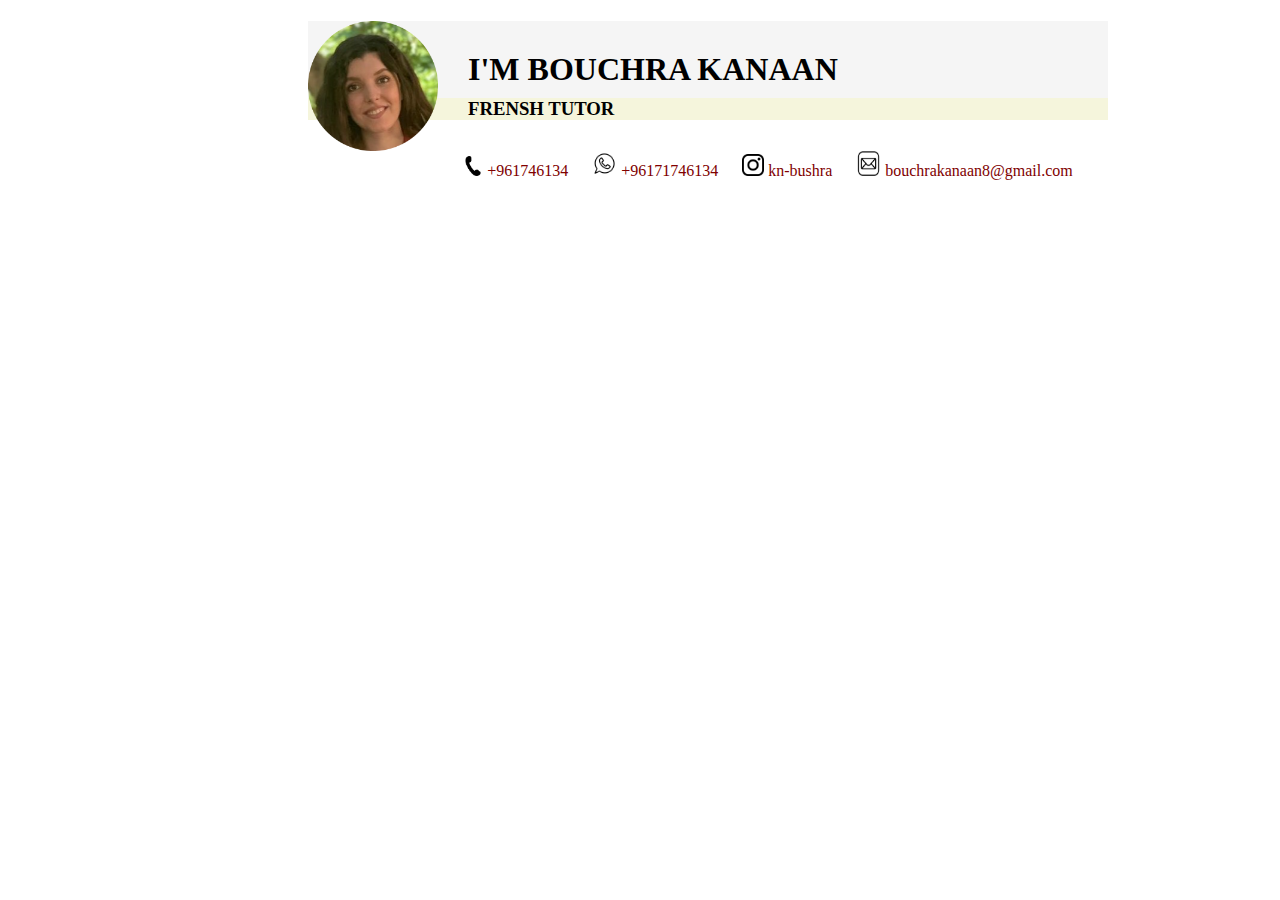
==== English-cv.html @ c3e8a2ff "Add files via upload" ====
<!DOCTYPE html>
<html lang="en">
<head>
    <meta charset="UTF-8">
    <title>Bouchra's CV site / Lang= English</title>
    <link rel="stylesheet" href="css/styles1.css">
    <link rel="icon" href="images/favicon.ico">
</head>
<body>
    <div class="firstdiv">
        <img class="prof" src="images/bouchra.png" alt="profile picture">
        <h1>I'M BOUCHRA KANAAN</h1>
        <h3>FRENSH TUTOR</h3>
    </div>
    <div class="numbers">
        <img class="phone" src="images/phone.png">
        <a>+961746134</a>
        <img class="whatsapp" src="images/whatsapp.png">
        <a href="https://wa.me/96171746134">+96171746134</a>
        <img class="instagram" src="images/instagram.png">
        <a href="https://instagram.com/kn_bushra?igshid=YmMyMTA2M2Y=">kn-bushra</a>
        <img class="mail" src="images/mail.png">
        <a href="mailto:bouchrakanaan8@gmail.com">bouchrakanaan8@gmail.com</a>
    </div>

</body>
</html>
---- css/styles1.css ----
.firstdiv {
    width: 800px;
    height: 100px;
    margin: 0 0 0 300px;
    text-align: left;
}

.prof {
    width: 130px;
    float: left;
    margin-right: 30px;
}

h1 {
    padding-top: 30px;
    padding-bottom: 10px;
    margin-bottom: 0;
    background-color: whitesmoke;
}

h3 {
    background-color: beige;
    margin-top: 0;
}

.whatsapp {
    margin-left: 20px;
    height: 25px;
    width: 25px;
}

.phone {
    margin-left: 20px;
    height: 20px;
    width: 20px;
}

.mail {
    margin-left: 20px;
    height: 25px;
    width: 25px;
}

.instagram {
    margin-left: 20px;
    height: 22px;
    width: 22px;
}

.numbers {
    width: 1000px;
    text-align: center;
    margin-left: 250px;
    margin-top: 30px;
    padding-top: 0;
}

a {font-size:medium;
    color:maroon;
    text-decoration: none;
    height: 70px;
    width: 70px;
}
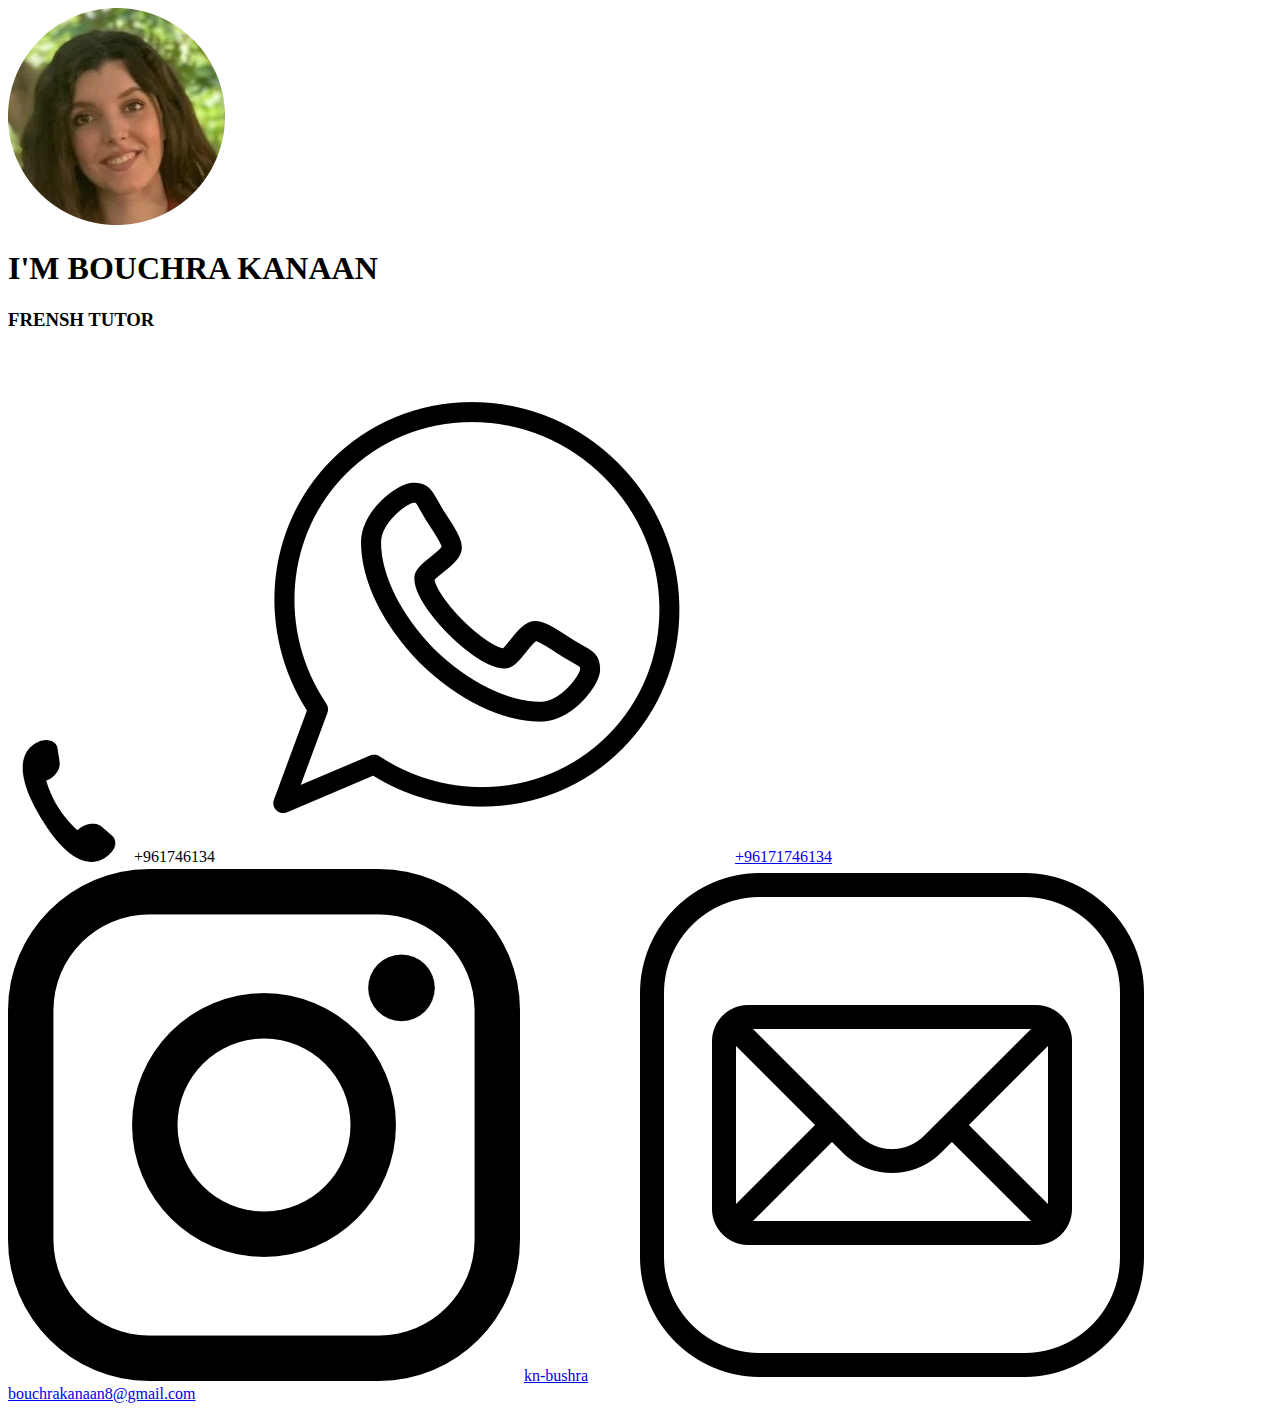
==== commit 56fdb298: "Add files via upload" ====
--- a/English-cv.html
+++ b/English-cv.html
@@ -3,7 +3,7 @@
 <head>
     <meta charset="UTF-8">
     <title>Bouchra's CV site / Lang= English</title>
-    <link rel="stylesheet" href="css/styles1.css">
+    <link rel="stylesheet" href="css/styles-eg.css">
     <link rel="icon" href="images/favicon.ico">
 </head>
 <body>
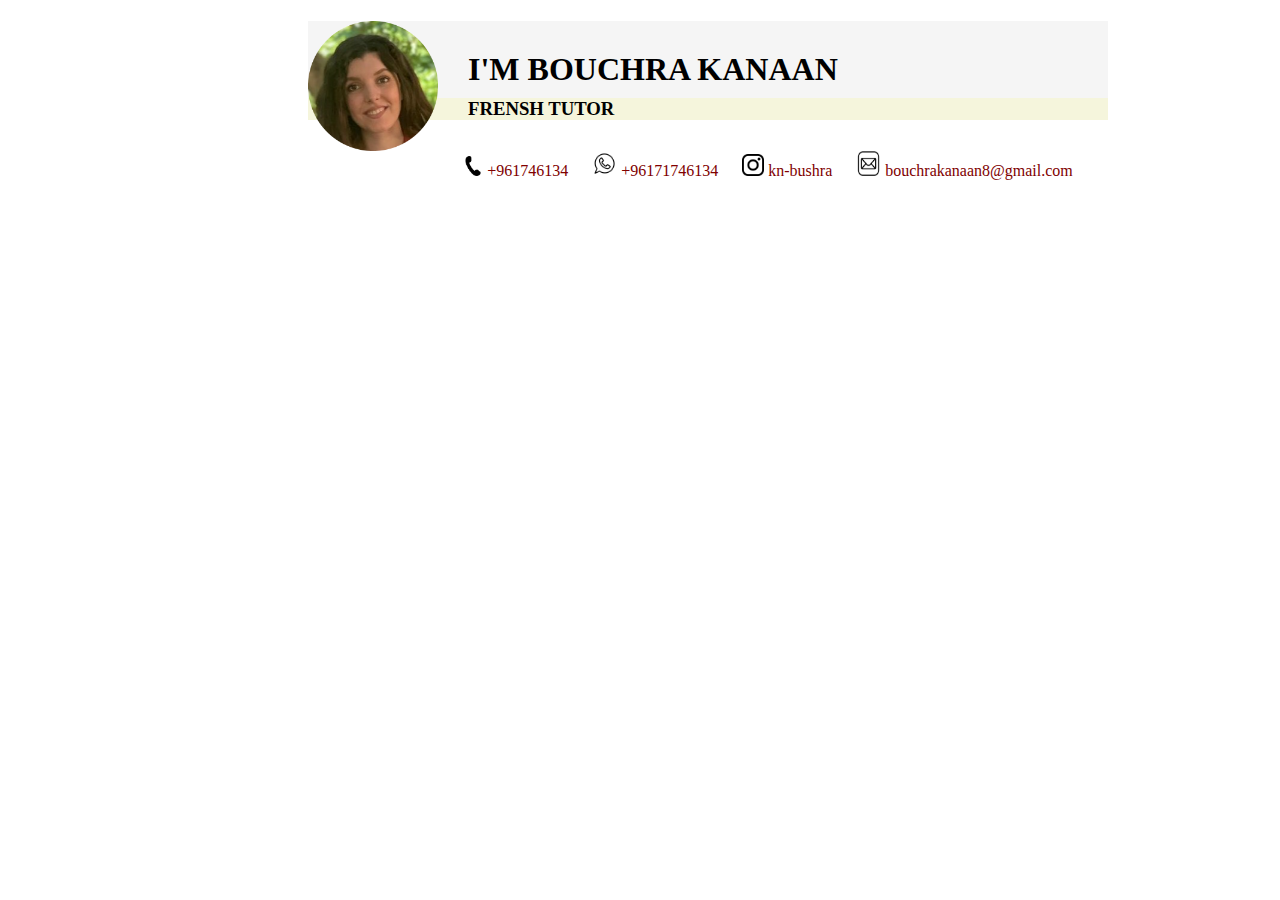
==== commit fb1861d7: "Update English-cv.html" ====
--- a/English-cv.html
+++ b/English-cv.html
@@ -3,7 +3,7 @@
 <head>
     <meta charset="UTF-8">
     <title>Bouchra's CV site / Lang= English</title>
-    <link rel="stylesheet" href="css/styles-eg.css">
+    <link rel="stylesheet" href="css/styles-eng.css">
     <link rel="icon" href="images/favicon.ico">
 </head>
 <body>
@@ -24,4 +24,4 @@
     </div>
 
 </body>
-</html>+</html>
--- a/css/styles-eng.css
+++ b/css/styles-eng.css
@@ -0,0 +1,63 @@
+.firstdiv {
+    width: 800px;
+    height: 100px;
+    margin: 0 0 0 300px;
+    text-align: left;
+}
+
+.prof {
+    width: 130px;
+    float: left;
+    margin-right: 30px;
+}
+
+h1 {
+    padding-top: 30px;
+    padding-bottom: 10px;
+    margin-bottom: 0;
+    background-color: whitesmoke;
+}
+
+h3 {
+    background-color: beige;
+    margin-top: 0;
+}
+
+.whatsapp {
+    margin-left: 20px;
+    height: 25px;
+    width: 25px;
+}
+
+.phone {
+    margin-left: 20px;
+    height: 20px;
+    width: 20px;
+}
+
+.mail {
+    margin-left: 20px;
+    height: 25px;
+    width: 25px;
+}
+
+.instagram {
+    margin-left: 20px;
+    height: 22px;
+    width: 22px;
+}
+
+.numbers {
+    width: 1000px;
+    text-align: center;
+    margin-left: 250px;
+    margin-top: 30px;
+    padding-top: 0;
+}
+
+a {font-size:medium;
+    color:maroon;
+    text-decoration: none;
+    height: 70px;
+    width: 70px;
+}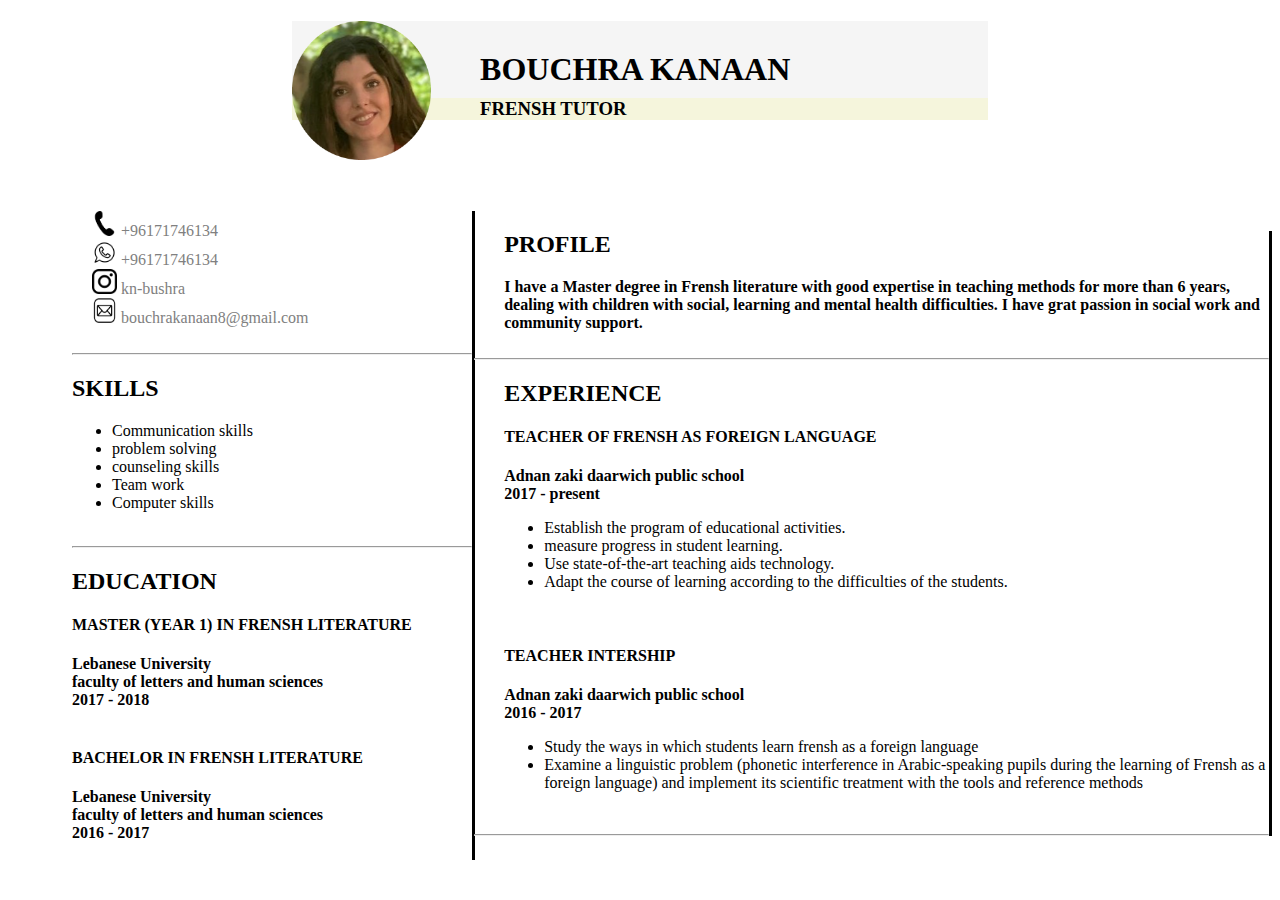
==== commit 2e57951d: "Add files via upload" ====
--- a/English-cv.html
+++ b/English-cv.html
@@ -9,19 +9,71 @@
 <body>
     <div class="firstdiv">
         <img class="prof" src="images/bouchra.png" alt="profile picture">
-        <h1>I'M BOUCHRA KANAAN</h1>
+        <h1>BOUCHRA KANAAN</h1>
         <h3>FRENSH TUTOR</h3>
     </div>
+    <br><br><br><br>
     <div class="numbers">
         <img class="phone" src="images/phone.png">
-        <a>+961746134</a>
+        <a>+96171746134</a><br>
         <img class="whatsapp" src="images/whatsapp.png">
-        <a href="https://wa.me/96171746134">+96171746134</a>
+        <a href="https://wa.me/96171746134">+96171746134</a><br>
         <img class="instagram" src="images/instagram.png">
-        <a href="https://instagram.com/kn_bushra?igshid=YmMyMTA2M2Y=">kn-bushra</a>
+        <a href="https://instagram.com/kn_bushra?igshid=YmMyMTA2M2Y=">kn-bushra</a><br>
         <img class="mail" src="images/mail.png">
-        <a href="mailto:bouchrakanaan8@gmail.com">bouchrakanaan8@gmail.com</a>
+        <a href="mailto:bouchrakanaan8@gmail.com">bouchrakanaan8@gmail.com</a><br><br>
+
+        <hr>
+
+        <h2>SKILLS</h2>
+        <ul>
+        <li>Communication skills</li>
+        <li>problem solving</li>
+        <li>counseling skills</li>
+        <li>Team work</li>
+        <li>Computer skills</li><br>
+        </ul>
+        
+        <hr>
+
+        <h2>EDUCATION</h2>
+        <h4>MASTER (YEAR 1) IN FRENSH LITERATURE</h4>
+        <b>Lebanese University</b><br>
+        <b>faculty of letters and human sciences</b><br>
+        <b>2017 - 2018</b><br><br>
+        <h4>BACHELOR IN FRENSH LITERATURE</h4>
+        <b>Lebanese University</b><br>
+        <b>faculty of letters and human sciences</b><br>
+        <b>2016 - 2017</b><br><br>
+    </div>
+
+    <div class="profile">
+        <h2 class="s">PROFILE</h2>
+        <div class="s"><b>I have a Master degree in Frensh literature with good expertise in teaching methods for more than 6 years, dealing with children with social, learning and mental health difficulties. I have grat passion in social work and community support.</b></div>
+    
+    <br><hr>
+
+        <h2 class="s">EXPERIENCE</h2>
+        <h4 class="s">TEACHER OF FRENSH AS FOREIGN LANGUAGE</h4>
+        <b class="s">Adnan zaki daarwich public school</b><br>
+        <b class="s">2017 - present</b>
+        <ul class="s">
+        <li>Establish the program of educational activities.</li>
+        <li>measure progress in student learning.</li>
+        <li>Use state-of-the-art teaching aids technology.</li>
+        <li>Adapt the course of learning according to the difficulties of the students.</li>
+        </ul><br>
+        <h4 class="s">TEACHER INTERSHIP</h4>
+        <b class="s">Adnan zaki daarwich public school</b><br>
+        <b class="s">2016 - 2017</b>
+        <ul class="s">
+        <li>Study the ways in which students learn frensh as a foreign language</li>
+        <li>Examine a linguistic problem (phonetic interference in Arabic-speaking pupils during the learning of Frensh as a foreign language) and implement its scientific treatment with the tools and reference methods</li>
+        </ul>
+
+        <br><hr>
+    
     </div>
 
 </body>
-</html>
+</html>--- a/css/styles-eng.css
+++ b/css/styles-eng.css
@@ -1,14 +1,14 @@
 .firstdiv {
-    width: 800px;
-    height: 100px;
-    margin: 0 0 0 300px;
+    width: 55%;
+    height: 30%;
+    margin: auto;
     text-align: left;
 }
 
 .prof {
-    width: 130px;
+    width: 20%;
+    margin-right: 7%;
     float: left;
-    margin-right: 30px;
 }
 
 h1 {
@@ -31,8 +31,8 @@
 
 .phone {
     margin-left: 20px;
-    height: 20px;
-    width: 20px;
+    height: 25px;
+    width: 25px;
 }
 
 .mail {
@@ -43,21 +43,41 @@
 
 .instagram {
     margin-left: 20px;
-    height: 22px;
-    width: 22px;
+    height: 25px;
+    width: 25px;
+}
+
+a {
+    font-size: medium;
+    color: gray;
+    text-decoration: none;
+    height: 70px;
+    width: 70px;
 }
 
 .numbers {
-    width: 1000px;
-    text-align: center;
-    margin-left: 250px;
-    margin-top: 30px;
-    padding-top: 0;
+    position: absolute;
+    width: 400px;
+    border-color: black;
+    border-style: solid;
+    border-left: 0;
+    border-top: 0;
+    border-bottom: 0;
+    padding-left: 5%;
 }
 
-a {font-size:medium;
-    color:maroon;
-    text-decoration: none;
-    height: 70px;
-    width: 70px;
-}+.profile {
+    position: relative;
+    width: auto;
+    border-color: black;
+    border-style: solid;
+    border-left: 0;
+    border-top: 0;
+    border-bottom: 0;
+    padding-left: 5%;
+    margin-left: 403px;
+}
+
+.s {
+    margin-left: 30px;
+}
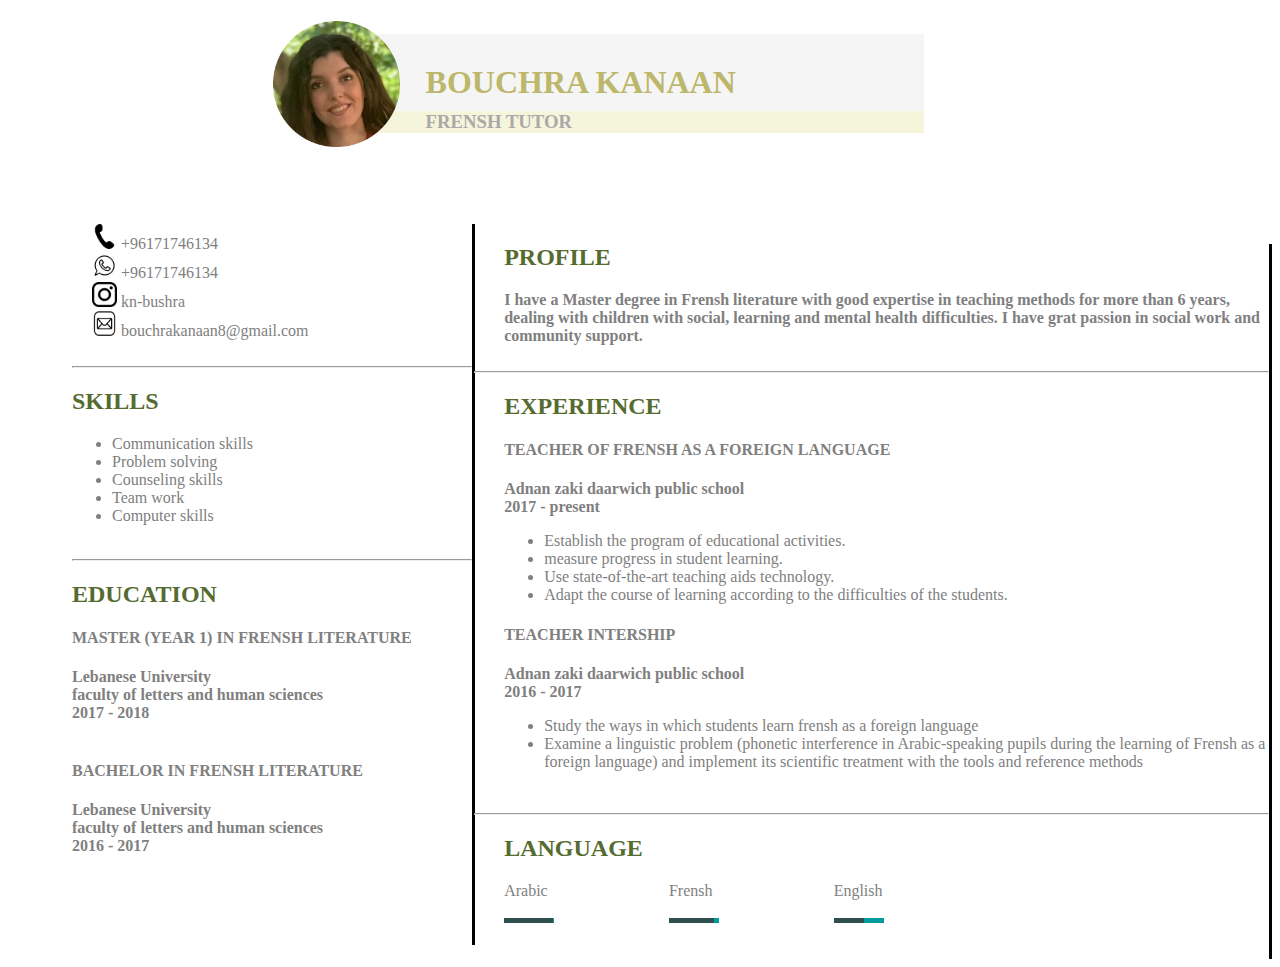
==== commit 3b69f74c: "Add files via upload" ====
--- a/English-cv.html
+++ b/English-cv.html
@@ -7,8 +7,9 @@
     <link rel="icon" href="images/favicon.ico">
 </head>
 <body>
+    <img class="prof" src="images/bouchra.png" alt="profile picture">
     <div class="firstdiv">
-        <img class="prof" src="images/bouchra.png" alt="profile picture">
+ 
         <h1>BOUCHRA KANAAN</h1>
         <h3>FRENSH TUTOR</h3>
     </div>
@@ -28,8 +29,8 @@
         <h2>SKILLS</h2>
         <ul>
         <li>Communication skills</li>
-        <li>problem solving</li>
-        <li>counseling skills</li>
+        <li>Problem solving</li>
+        <li>Counseling skills</li>
         <li>Team work</li>
         <li>Computer skills</li><br>
         </ul>
@@ -44,7 +45,7 @@
         <h4>BACHELOR IN FRENSH LITERATURE</h4>
         <b>Lebanese University</b><br>
         <b>faculty of letters and human sciences</b><br>
-        <b>2016 - 2017</b><br><br>
+        <b>2016 - 2017</b><br><br><br><br><br><br>
     </div>
 
     <div class="profile">
@@ -54,7 +55,7 @@
     <br><hr>
 
         <h2 class="s">EXPERIENCE</h2>
-        <h4 class="s">TEACHER OF FRENSH AS FOREIGN LANGUAGE</h4>
+        <h4 class="s">TEACHER OF FRENSH AS A FOREIGN LANGUAGE</h4>
         <b class="s">Adnan zaki daarwich public school</b><br>
         <b class="s">2017 - present</b>
         <ul class="s">
@@ -62,7 +63,7 @@
         <li>measure progress in student learning.</li>
         <li>Use state-of-the-art teaching aids technology.</li>
         <li>Adapt the course of learning according to the difficulties of the students.</li>
-        </ul><br>
+        </ul>
         <h4 class="s">TEACHER INTERSHIP</h4>
         <b class="s">Adnan zaki daarwich public school</b><br>
         <b class="s">2016 - 2017</b>
@@ -72,6 +73,20 @@
         </ul>
 
         <br><hr>
+
+        <h2 class="language">LANGUAGE</h2>
+        <section class="flex">
+        <div class="c">Arabic</div>
+        <div class="c">Frensh</div>
+        <div class="c">English</div>
+        </section>
+        <br>
+        <section class="flexx">
+        <div class="arone"><div class="artwo"></div></div>
+        <div class="frone"><div class="frtwo"></div></div>
+        <div class="engone"><div class="engtwo"></div></div>
+        </section><br><br>
+
     
     </div>
 
--- a/css/styles-eng.css
+++ b/css/styles-eng.css
@@ -1,26 +1,30 @@
 .firstdiv {
-    width: 55%;
+    width: 45%;
     height: 30%;
     margin: auto;
     text-align: left;
+    padding-top: 5px;
 }
 
 .prof {
-    width: 20%;
-    margin-right: 7%;
+    width: 10%;
+    margin-left: 21%;
+    margin-top: 1%;
     float: left;
 }
 
-h1 {
+h1 {color: darkkhaki;
     padding-top: 30px;
     padding-bottom: 10px;
     margin-bottom: 0;
+    padding-left: 70px;
     background-color: whitesmoke;
 }
 
-h3 {
+h3 {color: darkgray;
     background-color: beige;
     margin-top: 0;
+    padding-left: 70px;
 }
 
 .whatsapp {
@@ -55,7 +59,7 @@
     width: 70px;
 }
 
-.numbers {
+.numbers {color: gray;
     position: absolute;
     width: 400px;
     border-color: black;
@@ -66,7 +70,7 @@
     padding-left: 5%;
 }
 
-.profile {
+.profile {color: gray;
     position: relative;
     width: auto;
     border-color: black;
@@ -81,3 +85,69 @@
 .s {
     margin-left: 30px;
 }
+
+.language {
+    margin-left: 30px;
+}
+
+.arone {
+    width: 50px;
+    height: 5px;
+    position: relative;
+    background-color: rgb(3, 156, 156);
+}
+
+.artwo {
+    width: 49px;
+    height: 5px;
+    left: 0;
+    position: absolute;
+    background-color: darkslategrey;
+}
+
+.frone {
+    width: 50px;
+    height: 5px;
+    position: relative;
+    background-color: rgb(3, 156, 156);
+}
+
+.frtwo {
+    width: 45px;
+    height: 5px;
+    left: 0;
+    position: absolute;
+    background-color: darkslategrey;
+}
+
+.engone {
+    width: 50px;
+    height: 5px;
+    position: relative;
+    background-color: rgb(3, 156, 156);
+}
+
+.engtwo {
+    width: 30px;
+    height: 5px;
+    left: 0;
+    position: absolute;
+    background-color: darkslategrey;
+}
+
+.flexx {
+    margin-left: 30px;
+    display: flex;
+    gap: 15%;
+}
+
+.flex {
+    margin-left: 30px;
+    display: flex;
+    gap: 15%;
+}
+
+.c {
+    width: 50px;
+}
+h2{color: darkolivegreen;}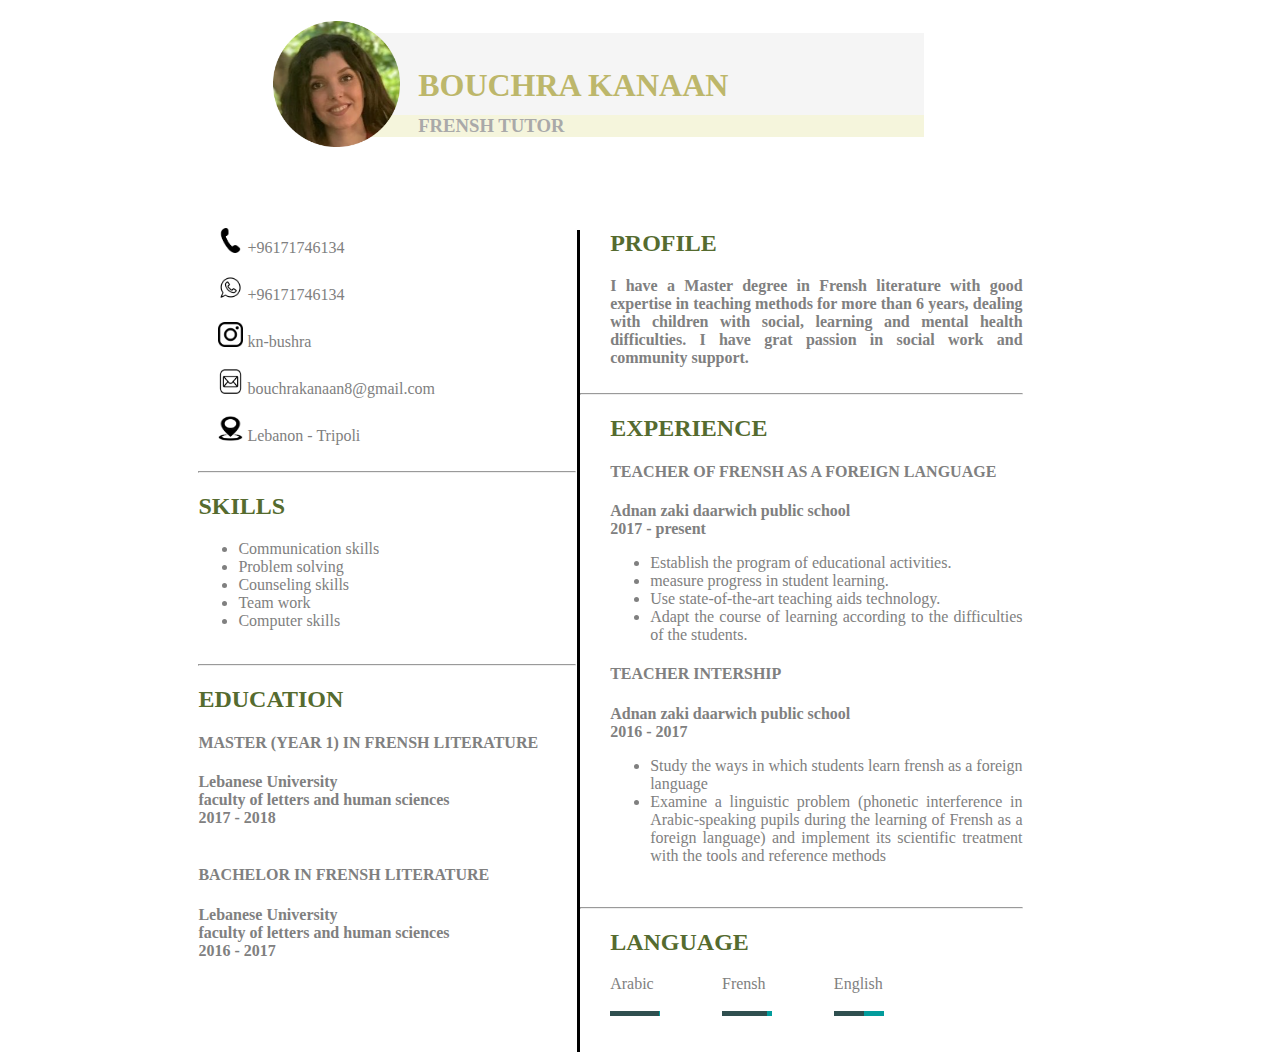
==== commit fb3aec37: "Add files via upload" ====
--- a/English-cv.html
+++ b/English-cv.html
@@ -1,40 +1,44 @@
 <!DOCTYPE html>
 <html lang="en">
+
 <head>
     <meta charset="UTF-8">
     <title>Bouchra's CV site / Lang= English</title>
     <link rel="stylesheet" href="css/styles-eng.css">
     <link rel="icon" href="images/favicon.ico">
 </head>
+
 <body>
     <img class="prof" src="images/bouchra.png" alt="profile picture">
     <div class="firstdiv">
- 
         <h1>BOUCHRA KANAAN</h1>
         <h3>FRENSH TUTOR</h3>
     </div>
-    <br><br><br><br>
+    <br><br><br>
     <div class="numbers">
+        <br>
         <img class="phone" src="images/phone.png">
-        <a>+96171746134</a><br>
+        <a>+96171746134</a><br><br>
         <img class="whatsapp" src="images/whatsapp.png">
-        <a href="https://wa.me/96171746134">+96171746134</a><br>
+        <a href="https://wa.me/96171746134">+96171746134</a><br><br>
         <img class="instagram" src="images/instagram.png">
-        <a href="https://instagram.com/kn_bushra?igshid=YmMyMTA2M2Y=">kn-bushra</a><br>
+        <a href="https://instagram.com/kn_bushra?igshid=YmMyMTA2M2Y=">kn-bushra</a><br><br>
         <img class="mail" src="images/mail.png">
         <a href="mailto:bouchrakanaan8@gmail.com">bouchrakanaan8@gmail.com</a><br><br>
+        <img class="location" src="images/location.jpg">
+        <a>Lebanon - Tripoli</a><br><br>
 
         <hr>
 
         <h2>SKILLS</h2>
         <ul>
-        <li>Communication skills</li>
-        <li>Problem solving</li>
-        <li>Counseling skills</li>
-        <li>Team work</li>
-        <li>Computer skills</li><br>
+            <li>Communication skills</li>
+            <li>Problem solving</li>
+            <li>Counseling skills</li>
+            <li>Team work</li>
+            <li>Computer skills</li><br>
         </ul>
-        
+
         <hr>
 
         <h2>EDUCATION</h2>
@@ -50,45 +54,58 @@
 
     <div class="profile">
         <h2 class="s">PROFILE</h2>
-        <div class="s"><b>I have a Master degree in Frensh literature with good expertise in teaching methods for more than 6 years, dealing with children with social, learning and mental health difficulties. I have grat passion in social work and community support.</b></div>
-    
-    <br><hr>
+        <div class="s"><b>I have a Master degree in Frensh literature with good expertise in teaching methods for more
+                than 6 years, dealing with children with social, learning and mental health difficulties. I have grat
+                passion in social work and community support.</b></div>
+
+        <br>
+        <hr>
 
         <h2 class="s">EXPERIENCE</h2>
         <h4 class="s">TEACHER OF FRENSH AS A FOREIGN LANGUAGE</h4>
         <b class="s">Adnan zaki daarwich public school</b><br>
         <b class="s">2017 - present</b>
         <ul class="s">
-        <li>Establish the program of educational activities.</li>
-        <li>measure progress in student learning.</li>
-        <li>Use state-of-the-art teaching aids technology.</li>
-        <li>Adapt the course of learning according to the difficulties of the students.</li>
+            <li>Establish the program of educational activities.</li>
+            <li>measure progress in student learning.</li>
+            <li>Use state-of-the-art teaching aids technology.</li>
+            <li>Adapt the course of learning according to the difficulties of the students.</li>
         </ul>
         <h4 class="s">TEACHER INTERSHIP</h4>
         <b class="s">Adnan zaki daarwich public school</b><br>
         <b class="s">2016 - 2017</b>
         <ul class="s">
-        <li>Study the ways in which students learn frensh as a foreign language</li>
-        <li>Examine a linguistic problem (phonetic interference in Arabic-speaking pupils during the learning of Frensh as a foreign language) and implement its scientific treatment with the tools and reference methods</li>
+            <li>Study the ways in which students learn frensh as a foreign language</li>
+            <li>Examine a linguistic problem (phonetic interference in Arabic-speaking pupils during the learning of
+                Frensh as a foreign language) and implement its scientific treatment with the tools and reference
+                methods</li>
         </ul>
 
-        <br><hr>
+        <br>
+        <hr>
 
         <h2 class="language">LANGUAGE</h2>
         <section class="flex">
-        <div class="c">Arabic</div>
-        <div class="c">Frensh</div>
-        <div class="c">English</div>
+            <div class="c">Arabic</div>
+            <div class="c">Frensh</div>
+            <div class="c">English</div>
         </section>
         <br>
         <section class="flexx">
-        <div class="arone"><div class="artwo"></div></div>
-        <div class="frone"><div class="frtwo"></div></div>
-        <div class="engone"><div class="engtwo"></div></div>
+            <div class="arone">
+                <div class="artwo"></div>
+            </div>
+            <div class="frone">
+                <div class="frtwo"></div>
+            </div>
+            <div class="engone">
+                <div class="engtwo"></div>
+            </div>
         </section><br><br>
 
-    
+
     </div>
 
 </body>
+
 </html>--- a/css/styles-eng.css
+++ b/css/styles-eng.css
@@ -3,7 +3,7 @@
     height: 30%;
     margin: auto;
     text-align: left;
-    padding-top: 5px;
+    padding-top: 0.25%;
 }
 
 .prof {
@@ -13,18 +13,20 @@
     float: left;
 }
 
-h1 {color: darkkhaki;
-    padding-top: 30px;
-    padding-bottom: 10px;
+h1 {
+    color: darkkhaki;
+    padding-top: 6%;
+    padding-bottom: 2%;
     margin-bottom: 0;
-    padding-left: 70px;
+    padding-left: 11%;
     background-color: whitesmoke;
 }
 
-h3 {color: darkgray;
+h3 {
+    color: darkgray;
     background-color: beige;
     margin-top: 0;
-    padding-left: 70px;
+    padding-left: 11%;
 }
 
 .whatsapp {
@@ -51,6 +53,12 @@
     width: 25px;
 }
 
+.location {
+    margin-left: 20px;
+    height: 25px;
+    width: 25px;
+}
+
 a {
     font-size: medium;
     color: gray;
@@ -59,27 +67,33 @@
     width: 70px;
 }
 
-.numbers {color: gray;
+.numbers {
+    left: 0;
+    color: gray;
     position: absolute;
-    width: 400px;
+    width: 29.5%;
     border-color: black;
     border-style: solid;
     border-left: 0;
+    border-right: 0;
     border-top: 0;
     border-bottom: 0;
-    padding-left: 5%;
+    margin-left: 15.5%;
 }
 
-.profile {color: gray;
+.profile {
+    color: gray;
     position: relative;
-    width: auto;
+    width: 35%;
+    text-align: justify;
     border-color: black;
     border-style: solid;
-    border-left: 0;
     border-top: 0;
+    border-right: 0;
     border-bottom: 0;
-    padding-left: 5%;
-    margin-left: 403px;
+    padding-left: 0.03%;
+    margin-left: 45%;
+    margin-right: 15.6%;
 }
 
 .s {
@@ -150,4 +164,7 @@
 .c {
     width: 50px;
 }
-h2{color: darkolivegreen;}+
+h2 {
+    color: darkolivegreen;
+}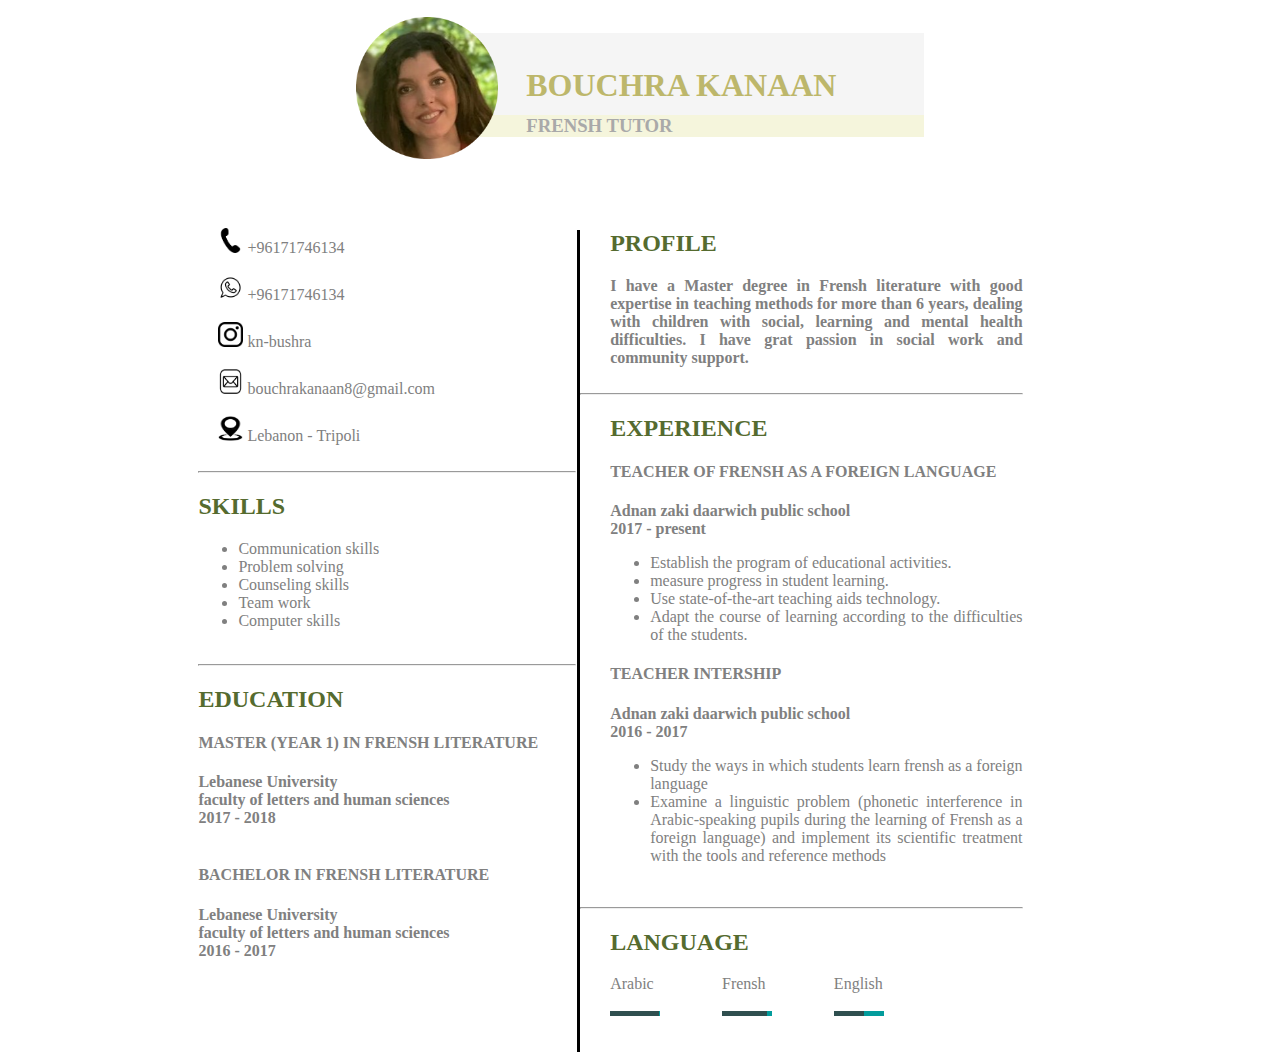
==== commit 7b0a2538: "Add files via upload" ====
--- a/English-cv.html
+++ b/English-cv.html
@@ -9,8 +9,8 @@
 </head>
 
 <body>
-    <img class="prof" src="images/bouchra.png" alt="profile picture">
     <div class="firstdiv">
+        <img class="prof" src="images/bouchra.png" alt="profile picture">
         <h1>BOUCHRA KANAAN</h1>
         <h3>FRENSH TUTOR</h3>
     </div>
--- a/css/styles-eng.css
+++ b/css/styles-eng.css
@@ -7,8 +7,7 @@
 }
 
 .prof {
-    width: 10%;
-    margin-left: 21%;
+    width: 25%;
     margin-top: 1%;
     float: left;
 }
@@ -16,17 +15,19 @@
 h1 {
     color: darkkhaki;
     padding-top: 6%;
+    margin-left: 15%;
     padding-bottom: 2%;
     margin-bottom: 0;
-    padding-left: 11%;
+    padding-left: 15%;
     background-color: whitesmoke;
 }
 
 h3 {
     color: darkgray;
     background-color: beige;
+    margin-left: 15%;
     margin-top: 0;
-    padding-left: 11%;
+    padding-left: 15%;
 }
 
 .whatsapp {
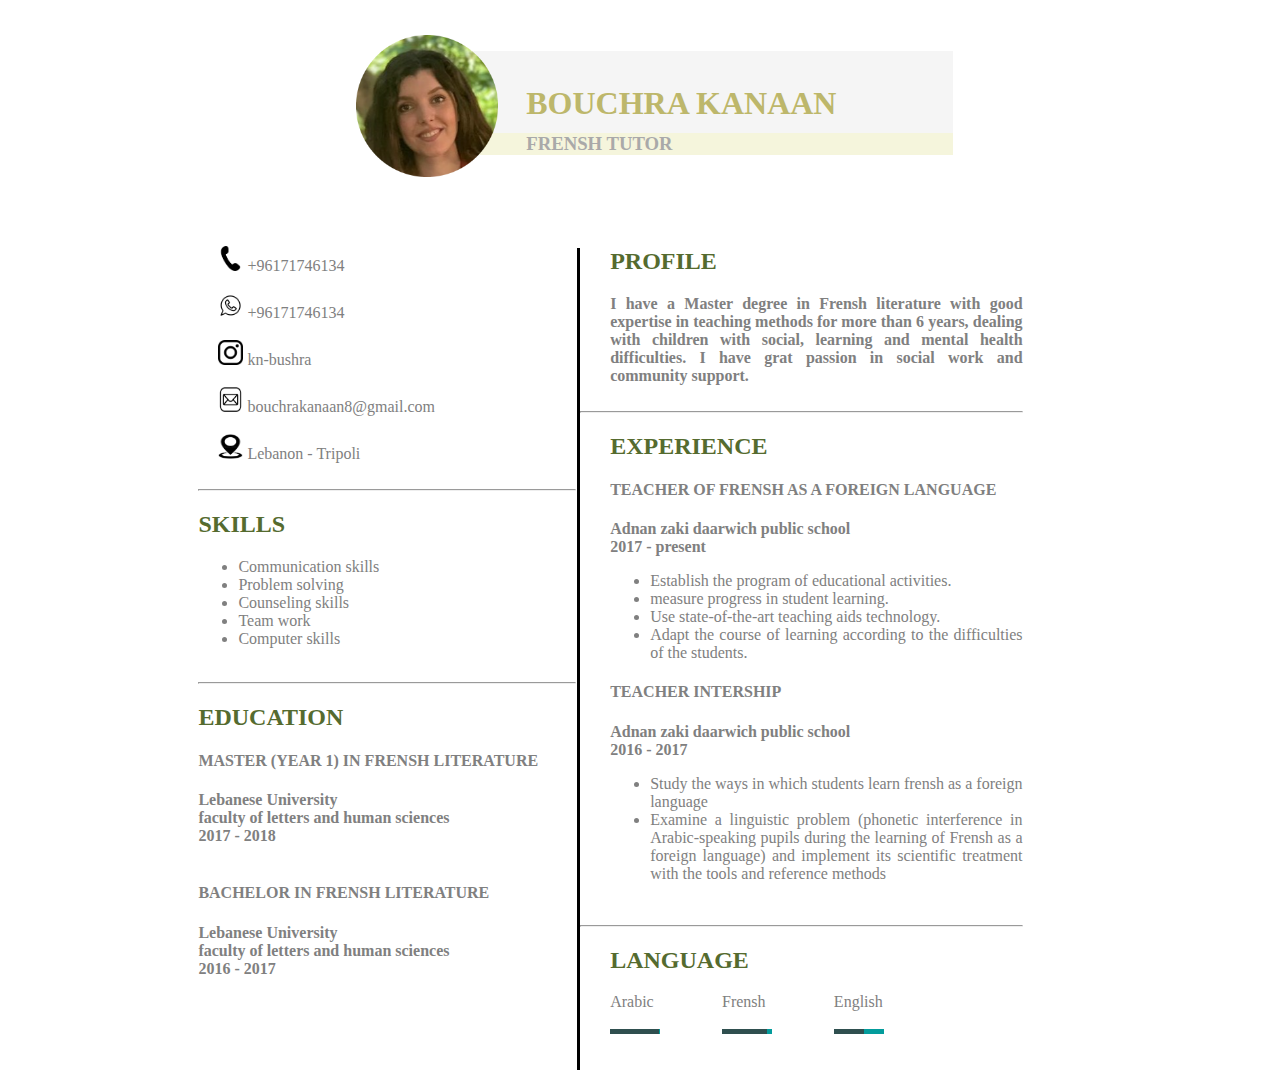
==== commit fd36f3e0: "Update English-cv.html" ====
--- a/English-cv.html
+++ b/English-cv.html
@@ -9,6 +9,7 @@
 </head>
 
 <body>
+    <br>
     <div class="firstdiv">
         <img class="prof" src="images/bouchra.png" alt="profile picture">
         <h1>BOUCHRA KANAAN</h1>
@@ -108,4 +109,4 @@
 
 </body>
 
-</html>+</html>
--- a/css/styles-eng.css
+++ b/css/styles-eng.css
@@ -13,6 +13,7 @@
 }
 
 h1 {
+    width: 75%;
     color: darkkhaki;
     padding-top: 6%;
     margin-left: 15%;
@@ -28,6 +29,7 @@
     margin-left: 15%;
     margin-top: 0;
     padding-left: 15%;
+    width: 75%;
 }
 
 .whatsapp {
